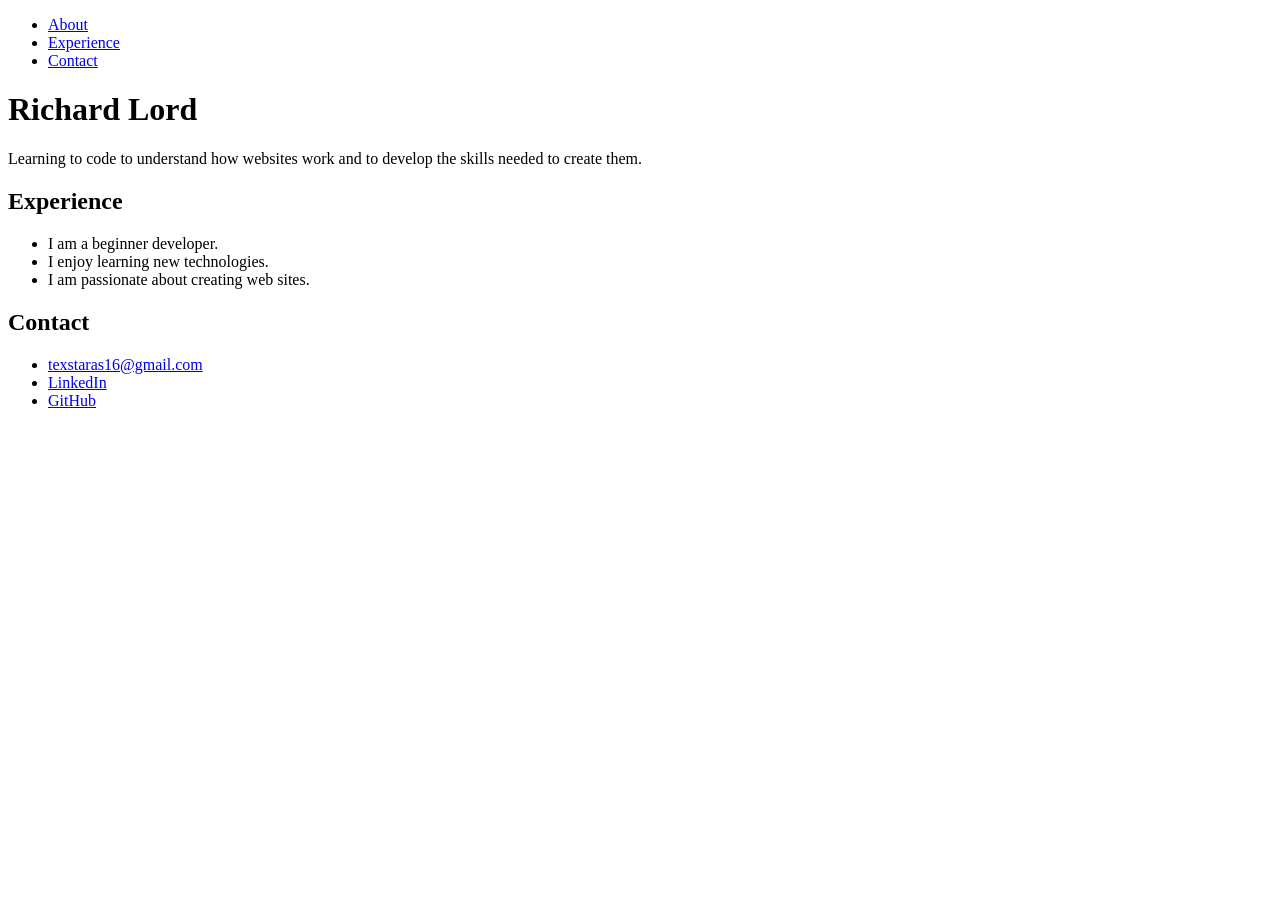
==== Richard-Lord-Intro-26.2/index.html @ ec41ef94 "Add name to README and create index.html" ====
<!DOCTYPE html>
<html lang="en">
<head>
    <meta charset="UTF-8">
    <meta name="viewport" content="width=device-width, initial-scale=1.0">
    <title>Richard Lord Portfolio</title>
    <link rel="stylesheet" href="style.css">
</head>
<body>
    <nav>
    <ul>
        <li><a href="#about">About</a></li>
        <li><a href="#experience">Experience</a></li>
        <li><a href="#contact">Contact</a></li>
    </ul>
</nav>

    <h1>Richard Lord</h1>
     <section id="about">
        <p>Learning to code to understand how websites work and to develop the skills needed to create them.</p>
   </section>
   <section id="experience">
    <h2>Experience</h2>
        <ul>
            <li>I am a beginner developer.</li>
            <li>I enjoy learning new technologies.</li>
            <li>I am passionate about creating web sites.</li>
        </ul>
    </section>
    <section id="contact">
        <h2>Contact</h2>
        <ul>
            <li><a href="mailto:texstaras16@gmail.com">texstaras16@gmail.com</a></li>
            <li><a href="https://www.linkedin.com/in/richard-lord-9b8a1b1b2/">LinkedIn</a></li>
            <li><a href="https://github.com/texstaras16">GitHub</a></li>
        </ul>
    </section>
</body>
</html>
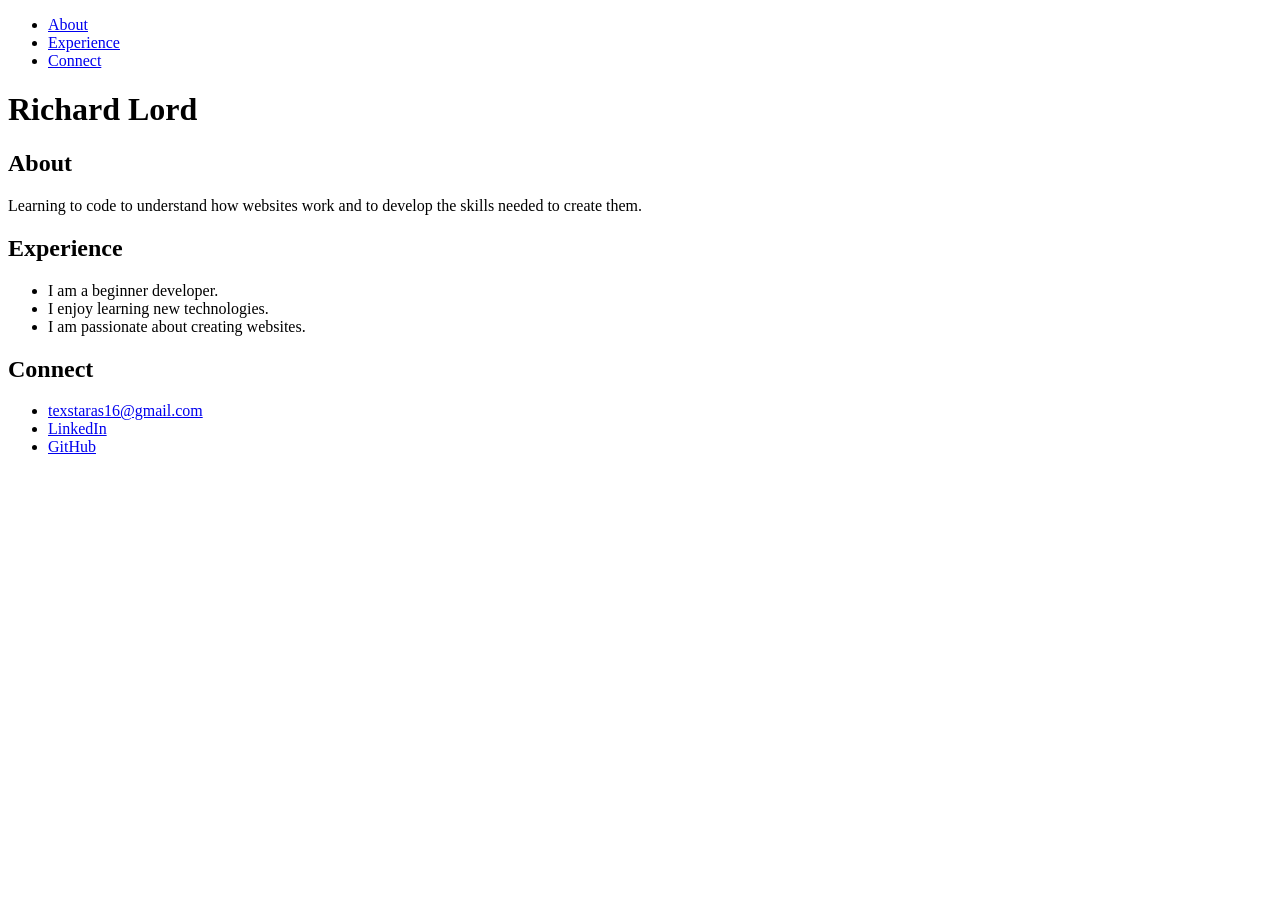
==== commit cc77c966: "Revised index.html to match assignment requirements" ====
--- a/Richard-Lord-Intro-26.2/index.html
+++ b/Richard-Lord-Intro-26.2/index.html
@@ -7,33 +7,39 @@
     <link rel="stylesheet" href="style.css">
 </head>
 <body>
-    <nav>
-    <ul>
-        <li><a href="#about">About</a></li>
-        <li><a href="#experience">Experience</a></li>
-        <li><a href="#contact">Contact</a></li>
-    </ul>
-</nav>
+
+    <nav id="navbar">
+        <ul>
+            <li><a href="#About">About</a></li>
+            <li><a href="#Experience">Experience</a></li>
+            <li><a href="#Connect">Connect</a></li>
+        </ul>
+    </nav>
 
     <h1>Richard Lord</h1>
-     <section id="about">
+
+    <section id="About">
+        <h2>About</h2>
         <p>Learning to code to understand how websites work and to develop the skills needed to create them.</p>
-   </section>
-   <section id="experience">
-    <h2>Experience</h2>
+    </section>
+
+    <section id="Experience">
+        <h2>Experience</h2>
         <ul>
             <li>I am a beginner developer.</li>
             <li>I enjoy learning new technologies.</li>
-            <li>I am passionate about creating web sites.</li>
+            <li>I am passionate about creating websites.</li>
         </ul>
     </section>
-    <section id="contact">
-        <h2>Contact</h2>
+
+    <section id="Connect">
+        <h2>Connect</h2>
         <ul>
             <li><a href="mailto:texstaras16@gmail.com">texstaras16@gmail.com</a></li>
             <li><a href="https://www.linkedin.com/in/richard-lord-9b8a1b1b2/">LinkedIn</a></li>
             <li><a href="https://github.com/texstaras16">GitHub</a></li>
         </ul>
     </section>
+
 </body>
-</html>+</html>
